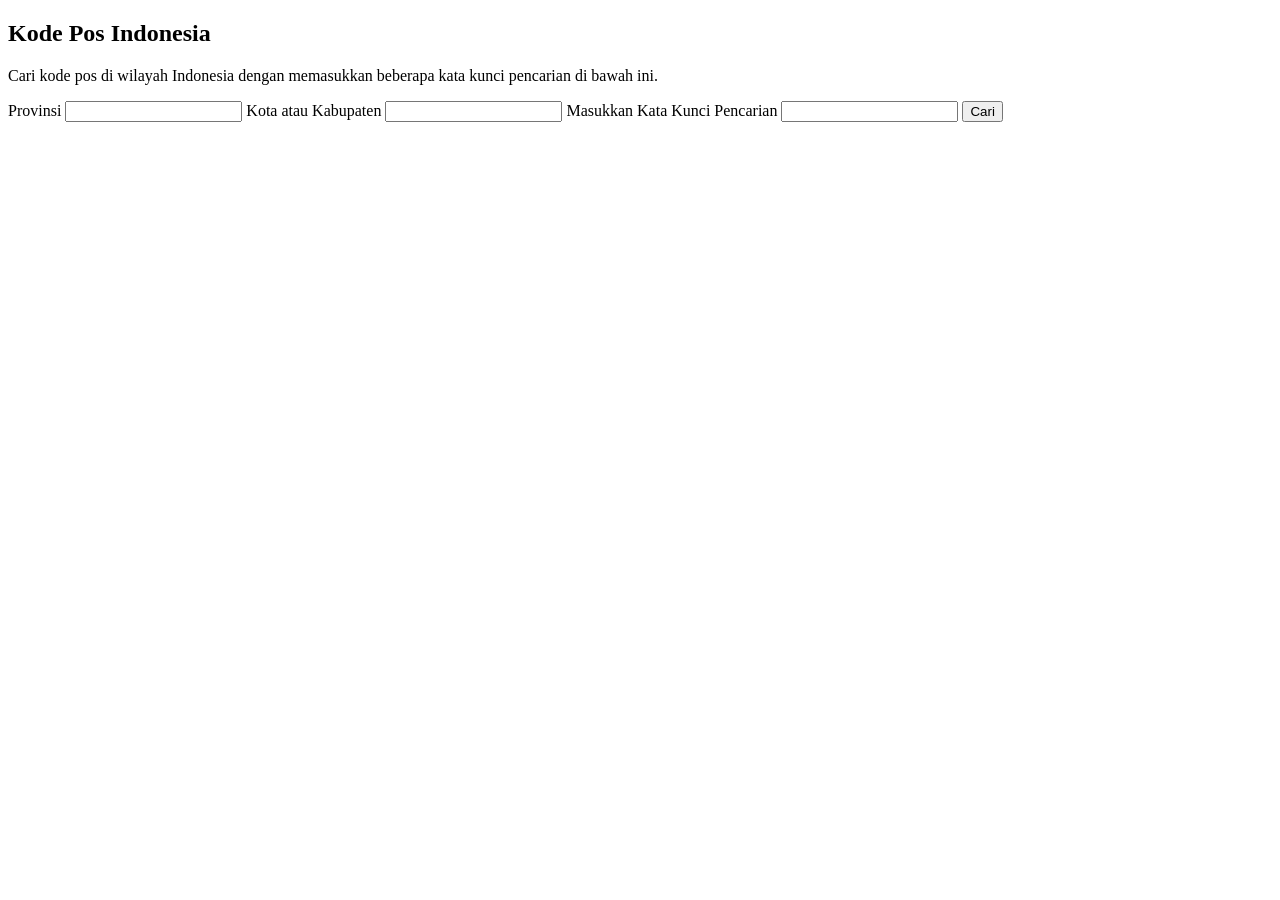
==== tugas2.html @ 7ecb8b2c "Tugas 6-nyicil" ====
<!DOCTYPE html>
<html lang="en">
    <head>
        <meta charset="UTF-8">
        <link rel="stylesheet" href="styles2.css">
        <title>Pos Indonesia</title>
    </head>
    <body>
        <header>
            <h2>Kode Pos Indonesia</h2>
        </header>
        <form id="form" onsubmit="event.preventDefault(); alert('Data berhasil dikirim');">
            <p>Cari kode pos di wilayah Indonesia dengan memasukkan beberapa kata kunci pencarian di bawah ini.</p>
            <label>Provinsi</label>
            <input type="text" id="provinsi" list="list-provinsi" autocomplete="off" required>
            <datalist id="list-provinsi"></datalist>
            <label>Kota atau Kabupaten</label>
            <input type="text" id="kota" list="list-kota" autocomplete="off" required>
            <datalist id="list-kota"></datalist>
            <label>Masukkan Kata Kunci Pencarian</label>
            <input type="search" id="kodepos" autocomplete="off" required>
            <button type="submit">Cari</button>
        </form>
        <script src="tugas2.js"></script>
        <script>
            document.getElementById('list-provinsi').innerHTML = provinsi.map(item => `<option value="${item}">${item}</option>`).join('');
            const inputProvinsi = document.getElementById('provinsi');
            inputProvinsi.addEventListener('input', function(e){
                if (e.inputType === 'deleteContentBackward') return;
                const ketik = this.value;
                if (!ketik) return;

                const cocok = provinsi.find(p => p.toLower)
            })
        </script>
    </body>
</html>
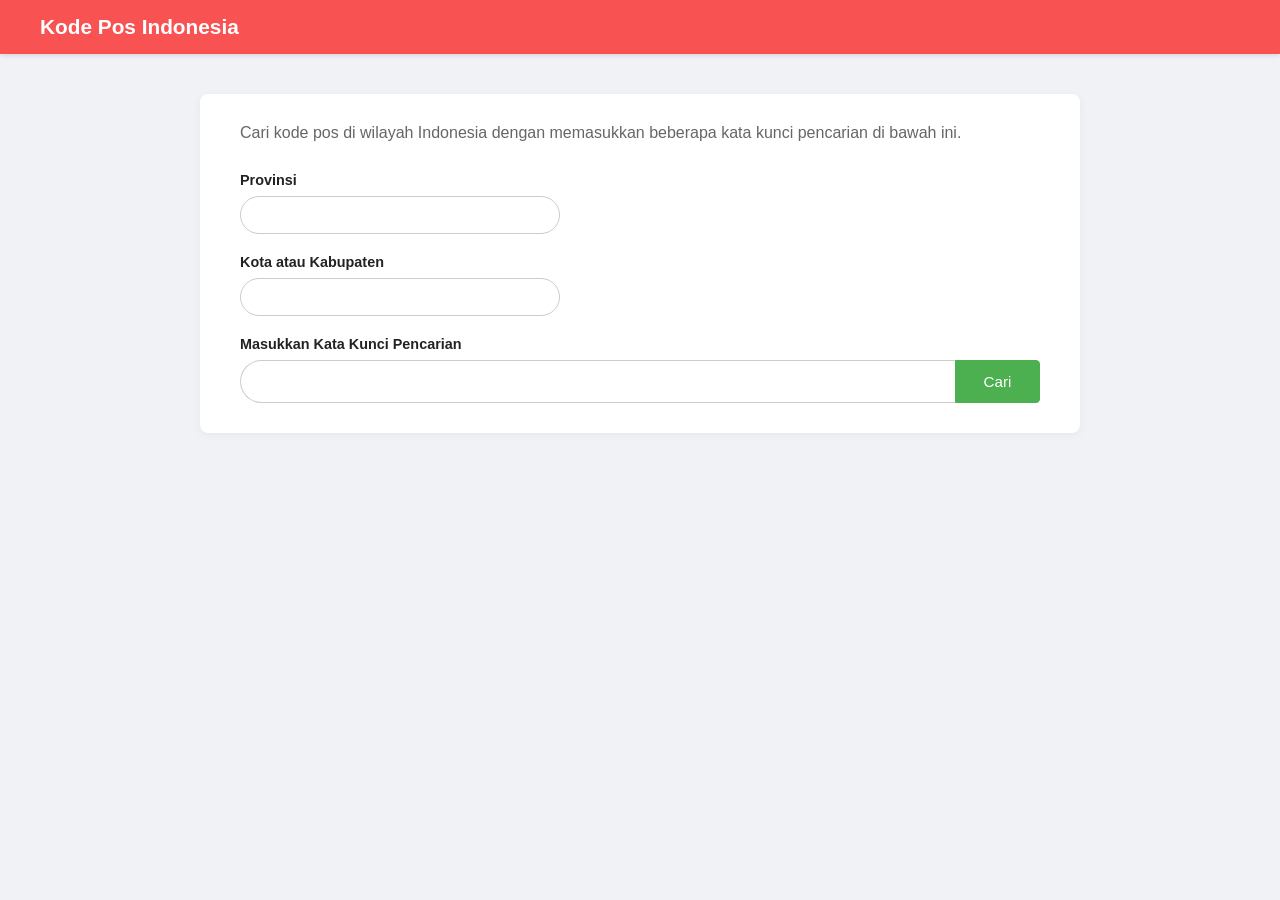
==== commit 478b30bd: "Tugas 6 selesai" ====
--- a/tugas2.html
+++ b/tugas2.html
@@ -9,7 +9,7 @@
         <header>
             <h2>Kode Pos Indonesia</h2>
         </header>
-        <form id="form" onsubmit="event.preventDefault(); alert('Data berhasil dikirim');">
+        <form id="form">
             <p>Cari kode pos di wilayah Indonesia dengan memasukkan beberapa kata kunci pencarian di bawah ini.</p>
             <label>Provinsi</label>
             <input type="text" id="provinsi" list="list-provinsi" autocomplete="off" required>
@@ -18,20 +18,18 @@
             <input type="text" id="kota" list="list-kota" autocomplete="off" required>
             <datalist id="list-kota"></datalist>
             <label>Masukkan Kata Kunci Pencarian</label>
-            <input type="search" id="kodepos" autocomplete="off" required>
-            <button type="submit">Cari</button>
+            <div class="search-group">
+                <input type="search" id="kodepos" autocomplete="off" required>
+                <button type="submit">Cari</button>
+            </div>
         </form>
-        <script src="tugas2.js"></script>
-        <script>
-            document.getElementById('list-provinsi').innerHTML = provinsi.map(item => `<option value="${item}">${item}</option>`).join('');
-            const inputProvinsi = document.getElementById('provinsi');
-            inputProvinsi.addEventListener('input', function(e){
-                if (e.inputType === 'deleteContentBackward') return;
-                const ketik = this.value;
-                if (!ketik) return;
 
-                const cocok = provinsi.find(p => p.toLower)
-            })
-        </script>
+        <div id="hasil-container">
+            <h2>Hasil Pencarian</h2>
+            <p id="ringkasan"></p>
+            <div id="daftar-hasil"></div>
+        </div>
+
+        <script src="Database/tugas2.js"></script>
     </body>
 </html>
--- a/styles2.css
+++ b/styles2.css
@@ -0,0 +1,137 @@
+body {
+    margin: 0;
+    padding: 0;
+    font-family: 'Segoe UI', 'Segoe UI', Tahoma, Geneva, Verdana, sans-serif;
+    background-color: #f0f2f5;
+    color: #333;
+}
+
+header {
+    background-color: rgb(249, 82, 82);
+    color: white;
+    padding: 15px 40px;
+    box-shadow: 0 2px 4px rgba(0,0,0,0.1);
+}
+
+header h2 {
+    margin: 0;
+    font-size: 1.3rem;
+    font-weight: 600;
+}
+
+#form {
+    background-color: white;
+    max-width: 800px;
+    margin: 40px auto;
+    padding: 30px 40px;
+    border-radius: 8px;
+    box-shadow: 0 2px 10px rgba(0, 0, 0, 0.05);
+}
+
+#form p{
+    color: #666;
+    margin-top: 0;
+    margin-bottom: 30px;
+    font-size: 1rem;
+}
+
+label {
+    display: block;
+    font-weight: bold;
+    margin-bottom: 8px;
+    color: #222;
+    font-size: 0.9rem;
+}
+
+input#provinsi, 
+input#kota {
+    width: 40%;
+    min-width: 250px;
+    padding: 10px 15px;
+    margin-bottom: 20px;
+    border: 1px solid #ccc;
+    border-radius: 20px;
+    outline: none;
+    font-size: 0.9rem;
+    box-sizing: border-box;
+}
+
+input#provinsi:focus, 
+input#kota:focus {
+    border-color: #4a90e2;
+}
+
+.search-group {
+    display: flex;
+    width: 100%;
+}
+
+input#kodepos {
+    flex-grow: 1;
+    padding: 12px 15px;
+    border: 1px solid #ccc;
+    border-right: none;
+    border-radius: 50px 0 0 50px;
+    outline: none;
+    font-size: 0.95rem;
+    box-sizing: border-box;
+}
+
+input#kodepos:focus {
+    border-color: #4CAF50;
+    border-right: 1px solid #4CAF50;
+}
+
+button[type="submit"] {
+    width: 85px;
+    padding: 12px 0;
+    background-color: #4CAF50;
+    color: white;
+    border: 1px solid #4CAF50;
+    border-radius: 0 4px 4px 0;
+    cursor: pointer;
+    font-size: 0.95rem;
+    transition: background-color 0.2s;
+}
+
+button[type="submit"]:hover {
+    background-color: #45a049;
+}
+
+#hasil-container {
+    display: none;
+    max-width: 800px;
+    margin: 0 auto 40px;
+    padding: 0 40px;
+}
+
+#hasil-container h2 {
+    font-size: 1.5rem;
+    margin-bottom: 5px;
+}
+
+#ringkasan {
+    color: #555;
+    margin-top: 0;
+    margin-bottom: 20px;
+}
+
+.card-hasil {
+    border: 1px solid #4CAF50;
+    border-radius: 5px;
+    margin-bottom: 15px;
+    overflow: hidden;
+    background-color: #e8f5e9;
+}
+
+.card-header {
+    background-color: #4CAF50;
+    color: white;
+    padding: 10px 15px;
+    font-weight: bold;
+}
+
+.card-body {
+    padding: 15px;
+    color: #37813b;
+}
